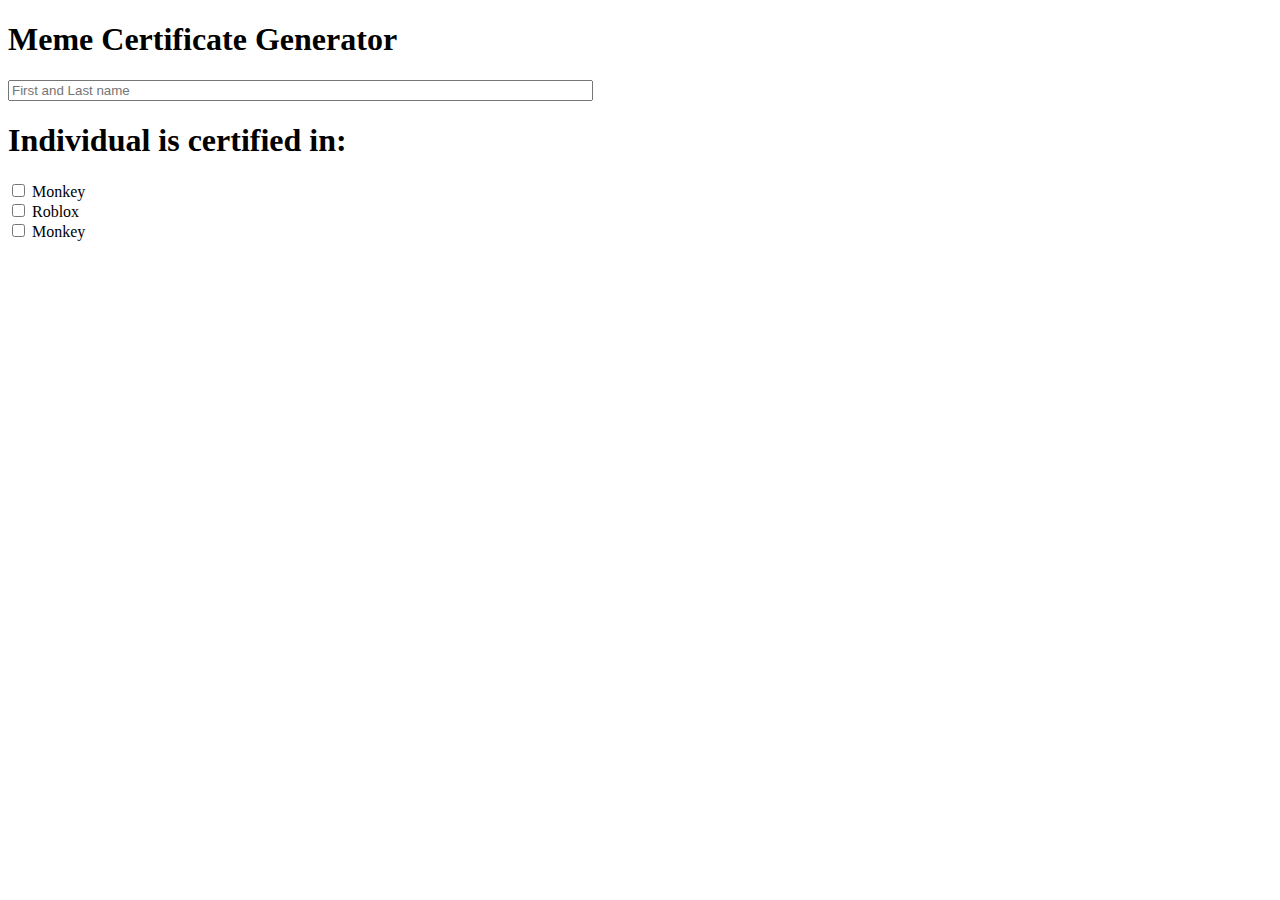
==== idex.html @ b087098f "Started" ====
<!DOCTYPE html>
<html lang="en">
<head>
    <meta charset="UTF-8">
    <meta http-equiv="X-UA-Compatible" content="IE=edge">
    <meta name="viewport" content="width=device-width, initial-scale=1.0">
    <title>Meme Generator</title>
</head>
<body>
    <div id="left"></div>
    <div id="right"></div>
    <h1>Meme Certificate Generator</h1>
    <input type="text" id="individual" name="individual" placeholder="First and Last name" required
    minlength="4" maxlength="50" size="70" />
    <section>
        <h1>Individual is certified in:</h1>
        <input type="checkbox" id="monkey" name="monkey" value="intelligence"/>
        <label for="monkey">Monkey</label>
        <br>
        <input type="checkbox" id="roblox" name="roblox" value="peak_gaming"/>
        <label for="monkey">Roblox</label>
        <br>
        <input type="checkbox" id="monkey" name="monkey" value="vision"/>
        <label for="monkey">Monkey</label>
        <br>
    </section>
</body>
</html>
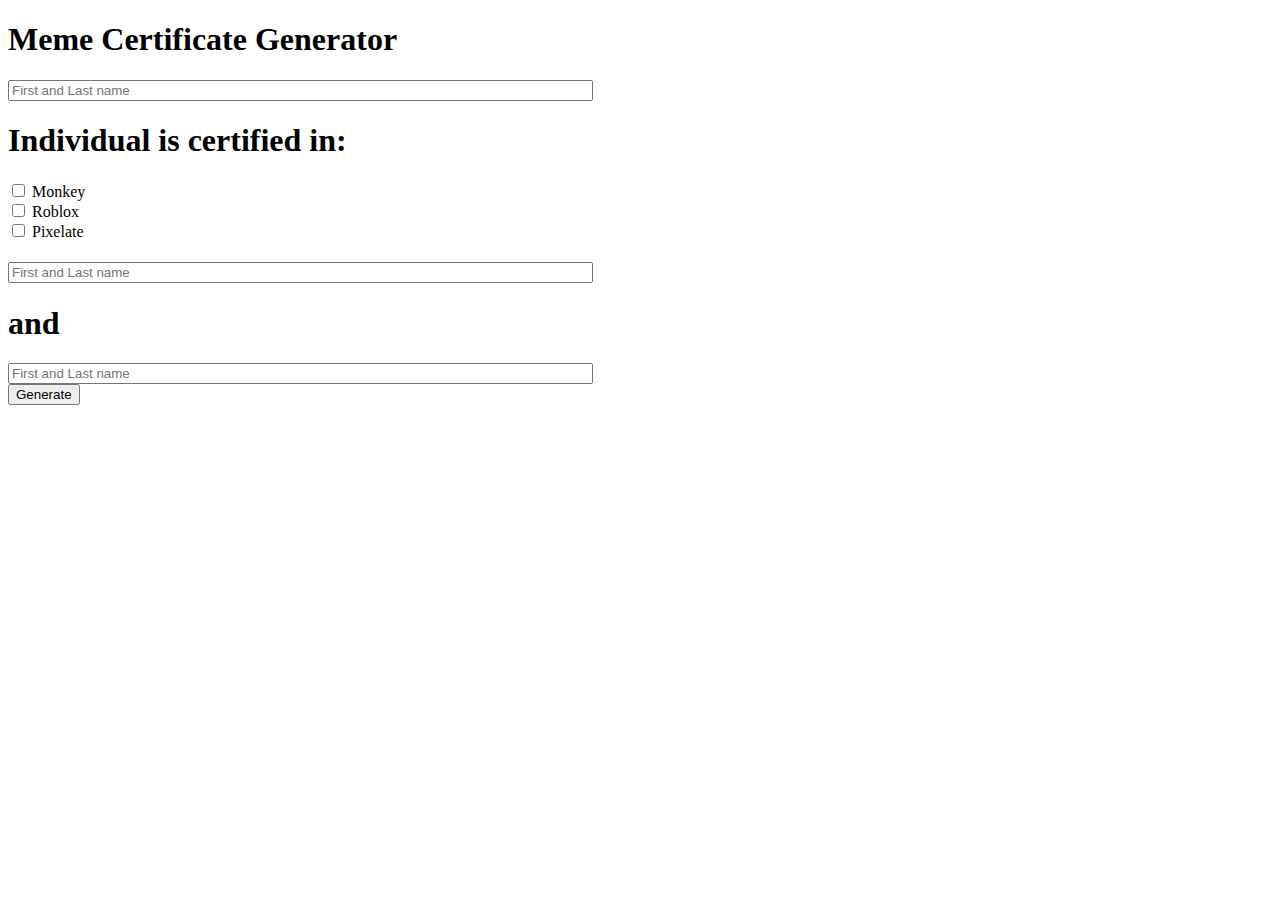
==== commit 32e03dc4: "HTML done?" ====
--- a/idex.html
+++ b/idex.html
@@ -12,17 +12,26 @@
     <h1>Meme Certificate Generator</h1>
     <input type="text" id="individual" name="individual" placeholder="First and Last name" required
     minlength="4" maxlength="50" size="70" />
-    <section>
+    <section class="checks">
         <h1>Individual is certified in:</h1>
         <input type="checkbox" id="monkey" name="monkey" value="intelligence"/>
         <label for="monkey">Monkey</label>
         <br>
         <input type="checkbox" id="roblox" name="roblox" value="peak_gaming"/>
-        <label for="monkey">Roblox</label>
+        <label for="roblox">Roblox</label>
         <br>
-        <input type="checkbox" id="monkey" name="monkey" value="vision"/>
-        <label for="monkey">Monkey</label>
+        <input type="checkbox" id="pixelate" name="pixelate" value="vision"/>
+        <label for="pixelate">Pixelate</label>
         <br>
     </section>
+    <section class="signer">
+        <h1></h1>
+        <input type="text" id="first_signer" name="first_signer" placeholder="First and Last name" required
+        minlength="4" maxlength="50" size="70" />
+        <h1>and</h1>
+        <input type="text" id="second_signer" name="second_signer" placeholder="First and Last name" required
+        minlength="4" maxlength="50" size="70" />
+    </section>
+    <input type="button" id="generate" name="generate" value="Generate" onclick=""/>
 </body>
-</html>+</html>
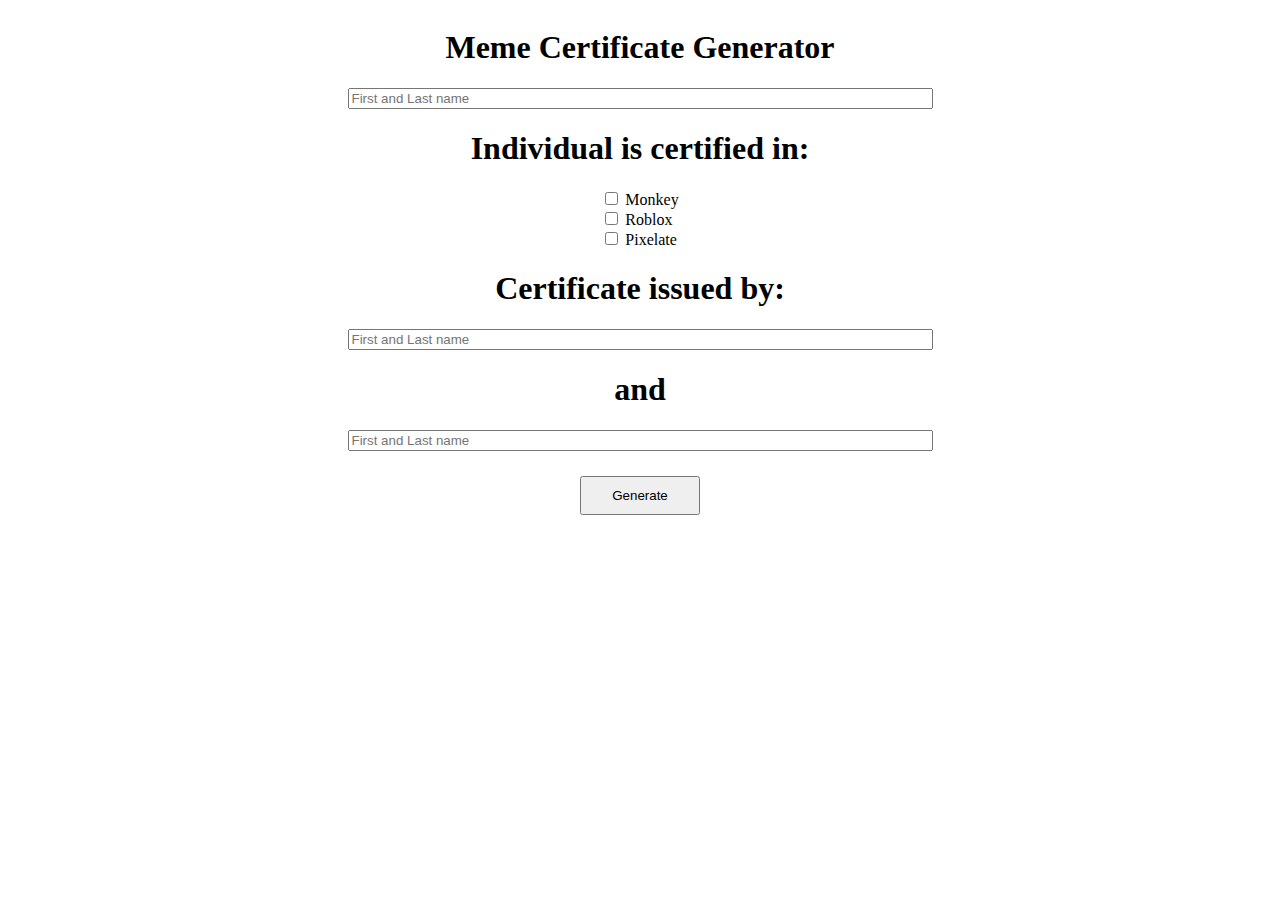
==== commit dcdf93eb: "Set-Up" ====
--- a/idex.html
+++ b/idex.html
@@ -5,6 +5,7 @@
     <meta http-equiv="X-UA-Compatible" content="IE=edge">
     <meta name="viewport" content="width=device-width, initial-scale=1.0">
     <title>Meme Generator</title>
+    <link rel="stylesheet" href="index.css">
 </head>
 <body>
     <div id="left"></div>
@@ -12,8 +13,8 @@
     <h1>Meme Certificate Generator</h1>
     <input type="text" id="individual" name="individual" placeholder="First and Last name" required
     minlength="4" maxlength="50" size="70" />
+    <h1>Individual is certified in:</h1>
     <section class="checks">
-        <h1>Individual is certified in:</h1>
         <input type="checkbox" id="monkey" name="monkey" value="intelligence"/>
         <label for="monkey">Monkey</label>
         <br>
@@ -24,14 +25,14 @@
         <label for="pixelate">Pixelate</label>
         <br>
     </section>
-    <section class="signer">
-        <h1></h1>
+    <!-- <section class="signer"> -->
+        <h1>Certificate issued by:</h1>
         <input type="text" id="first_signer" name="first_signer" placeholder="First and Last name" required
         minlength="4" maxlength="50" size="70" />
         <h1>and</h1>
         <input type="text" id="second_signer" name="second_signer" placeholder="First and Last name" required
         minlength="4" maxlength="50" size="70" />
-    </section>
+    <!-- </section> -->
     <input type="button" id="generate" name="generate" value="Generate" onclick=""/>
 </body>
 </html>
--- a/index.css
+++ b/index.css
@@ -0,0 +1,12 @@
+body{
+    display: flex;
+    justify-content: center;
+    flex-direction: column;
+    align-items: center;
+}
+#generate{
+    padding: 10px;
+    padding-left: 30px;
+    padding-right: 30px;
+    margin-top: 2%;
+}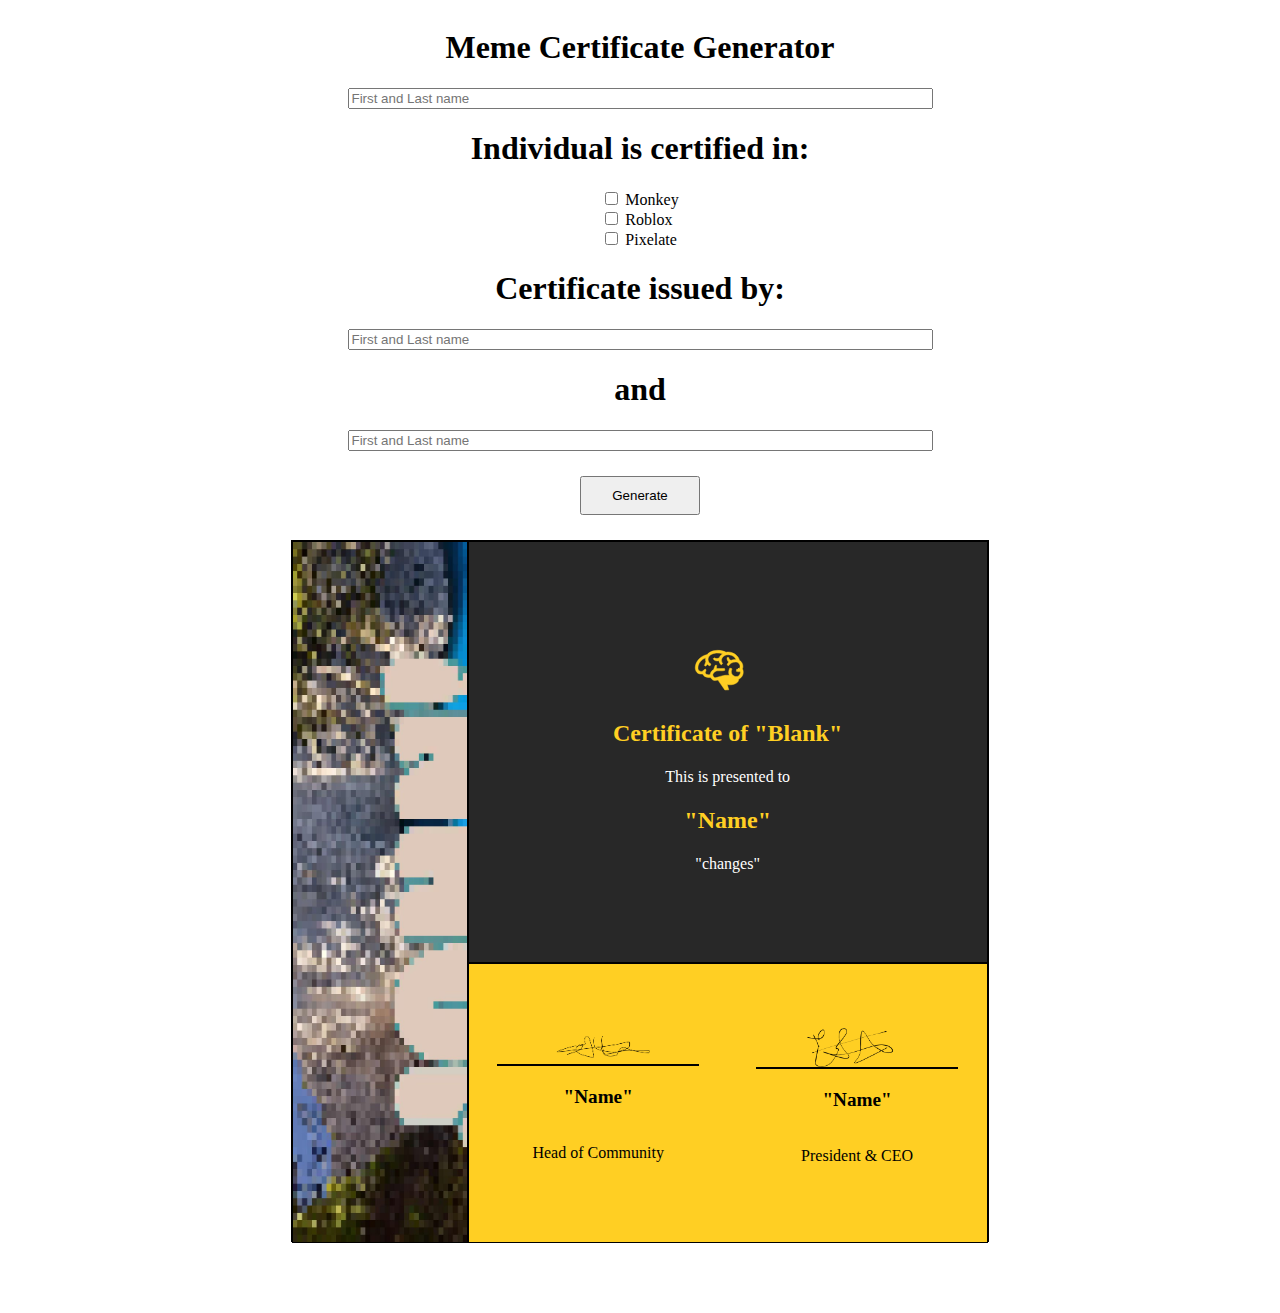
==== commit 0fb7c199: "Need to add classes and JavaScript" ====
--- a/idex.html
+++ b/idex.html
@@ -1,38 +1,70 @@
 <!DOCTYPE html>
 <html lang="en">
+
 <head>
     <meta charset="UTF-8">
     <meta http-equiv="X-UA-Compatible" content="IE=edge">
     <meta name="viewport" content="width=device-width, initial-scale=1.0">
     <title>Meme Generator</title>
     <link rel="stylesheet" href="index.css">
+    <script src="index.js"></script>
 </head>
+
 <body>
-    <div id="left"></div>
-    <div id="right"></div>
-    <h1>Meme Certificate Generator</h1>
-    <input type="text" id="individual" name="individual" placeholder="First and Last name" required
-    minlength="4" maxlength="50" size="70" />
-    <h1>Individual is certified in:</h1>
-    <section class="checks">
-        <input type="checkbox" id="monkey" name="monkey" value="intelligence"/>
-        <label for="monkey">Monkey</label>
-        <br>
-        <input type="checkbox" id="roblox" name="roblox" value="peak_gaming"/>
-        <label for="roblox">Roblox</label>
-        <br>
-        <input type="checkbox" id="pixelate" name="pixelate" value="vision"/>
-        <label for="pixelate">Pixelate</label>
-        <br>
-    </section>
-    <!-- <section class="signer"> -->
+    <section class="top">
+        <h1>Meme Certificate Generator</h1>
+        <input type="text" id="individual" name="individual" placeholder="First and Last name" required minlength="4"
+            maxlength="50" size="70" />
+        <h1>Individual is certified in:</h1>
+        <section class="checks">
+            <input type="checkbox" id="monkey" name="monkey" value="intelligence" />
+            <label for="monkey">Monkey</label>
+            <br>
+            <input type="checkbox" id="roblox" name="roblox" value="peak_gaming" />
+            <label for="roblox">Roblox</label>
+            <br>
+            <input type="checkbox" id="pixelate" name="pixelate" value="vision" />
+            <label for="pixelate">Pixelate</label>
+            <br>
+        </section>
+        <!-- <section class="signer"> -->
         <h1>Certificate issued by:</h1>
         <input type="text" id="first_signer" name="first_signer" placeholder="First and Last name" required
-        minlength="4" maxlength="50" size="70" />
+            minlength="4" maxlength="50" size="70" />
         <h1>and</h1>
         <input type="text" id="second_signer" name="second_signer" placeholder="First and Last name" required
-        minlength="4" maxlength="50" size="70" />
-    <!-- </section> -->
-    <input type="button" id="generate" name="generate" value="Generate" onclick=""/>
+            minlength="4" maxlength="50" size="70" />
+        <!-- </section> -->
+        <input type="submit" id="generate" name="generate" value="Generate" onclick="generate()" />
+        <!-- </section> -->
+        <section class="certificate">
+            <section class="picture">
+            </section>
+            <section class="together">
+                <section class="title">
+                    <img src="brain-svgrepo-com.svg" alt="icon" width="100">
+                    <h1>Certificate of "Blank"</h1>
+                    <p>This is presented to</p>
+                    <h1>"Name"</h1>
+                    <p>"changes"</p>
+                </section>
+                <section class="signers">
+                    <section id="left">
+                        <img src="signature.png" alt="signature" width="150">
+                        <div class="line"></div>
+                        <h1>"Name"</h1>
+                        <p>Head of Community</p>
+                    </section>
+                    <section id="right">
+                        <img src="signature_1.png" alt="signature" width="100">
+                        <div class="line"></div>
+                        <h1>"Name"</h1>
+                        <p>President & CEO</p>
+                    </section>
+                </section>
+            </section>
+        </section>
+    </section>
 </body>
-</html>
+
+</html>--- a/index.css
+++ b/index.css
@@ -1,4 +1,4 @@
-body{
+.top{
     display: flex;
     justify-content: center;
     flex-direction: column;
@@ -9,4 +9,93 @@
     padding-left: 30px;
     padding-right: 30px;
     margin-top: 2%;
+    margin-bottom: 2%;
+}
+.certificate{
+    width: 55%;
+    height: 700px;
+    border: 1px black solid;
+    display: flex;
+    justify-content: center;
+    margin-bottom: 5%;
+    flex-wrap: nowrap;
+}
+.picture{
+    display: flex;
+    flex-direction: column-reverse;
+    width: 25%;
+    height: 100%;
+    border: 1px black solid;
+    justify-content: flex-start;
+    background: url(Pixels-Beach.jpeg);
+    -webkit-background-size: cover;
+    -moz-background-size: cover;
+    -o-background-size: cover;
+    background-size: cover;
+    background-position: center bottom;
+}
+.title{
+    display: flex;
+    flex-direction: column;
+    width: 100%;
+    height: 60%;
+    border: 1px black solid;
+    align-items: center; 
+    /* was align-item:flex-start; */
+    justify-content: center;
+    background-color: #282828;
+    margin: 0%;
+}
+.title>h1{
+    color: #FFCF23;
+    font-size:x-large;
+    margin: 1%;
+}
+.title>p{
+    color: #ffffff;
+}
+.signers{
+    display: flex;
+    flex-direction: row;
+    width: 100%;
+    height: 39.75%;
+    border: 1px black solid;
+    align-items: flex-end;
+    background-color: #FFCF23;
+}
+#left{
+    display: flex;
+    width: 50%;
+    flex-direction: column;
+    align-items: center;
+    justify-content: center;
+    height: 100%;
+    margin: 0%;
+}
+#left>h1{
+    font-size:larger;
+    margin: 20px;
+}
+#right{
+    display: flex;
+    width: 50%;
+    flex-direction: column;
+    align-items: center;
+    justify-content: center;
+    height: 100%;
+    margin: 0%;
+}
+#right>h1{
+    font-size:larger;
+    margin: 20px;
+}
+.line{
+    width: 200px;
+    border: 1px black solid;
+    height: 0px;
+}
+.together{
+    display: flex;
+    width: 75%;
+    flex-wrap: wrap;
 }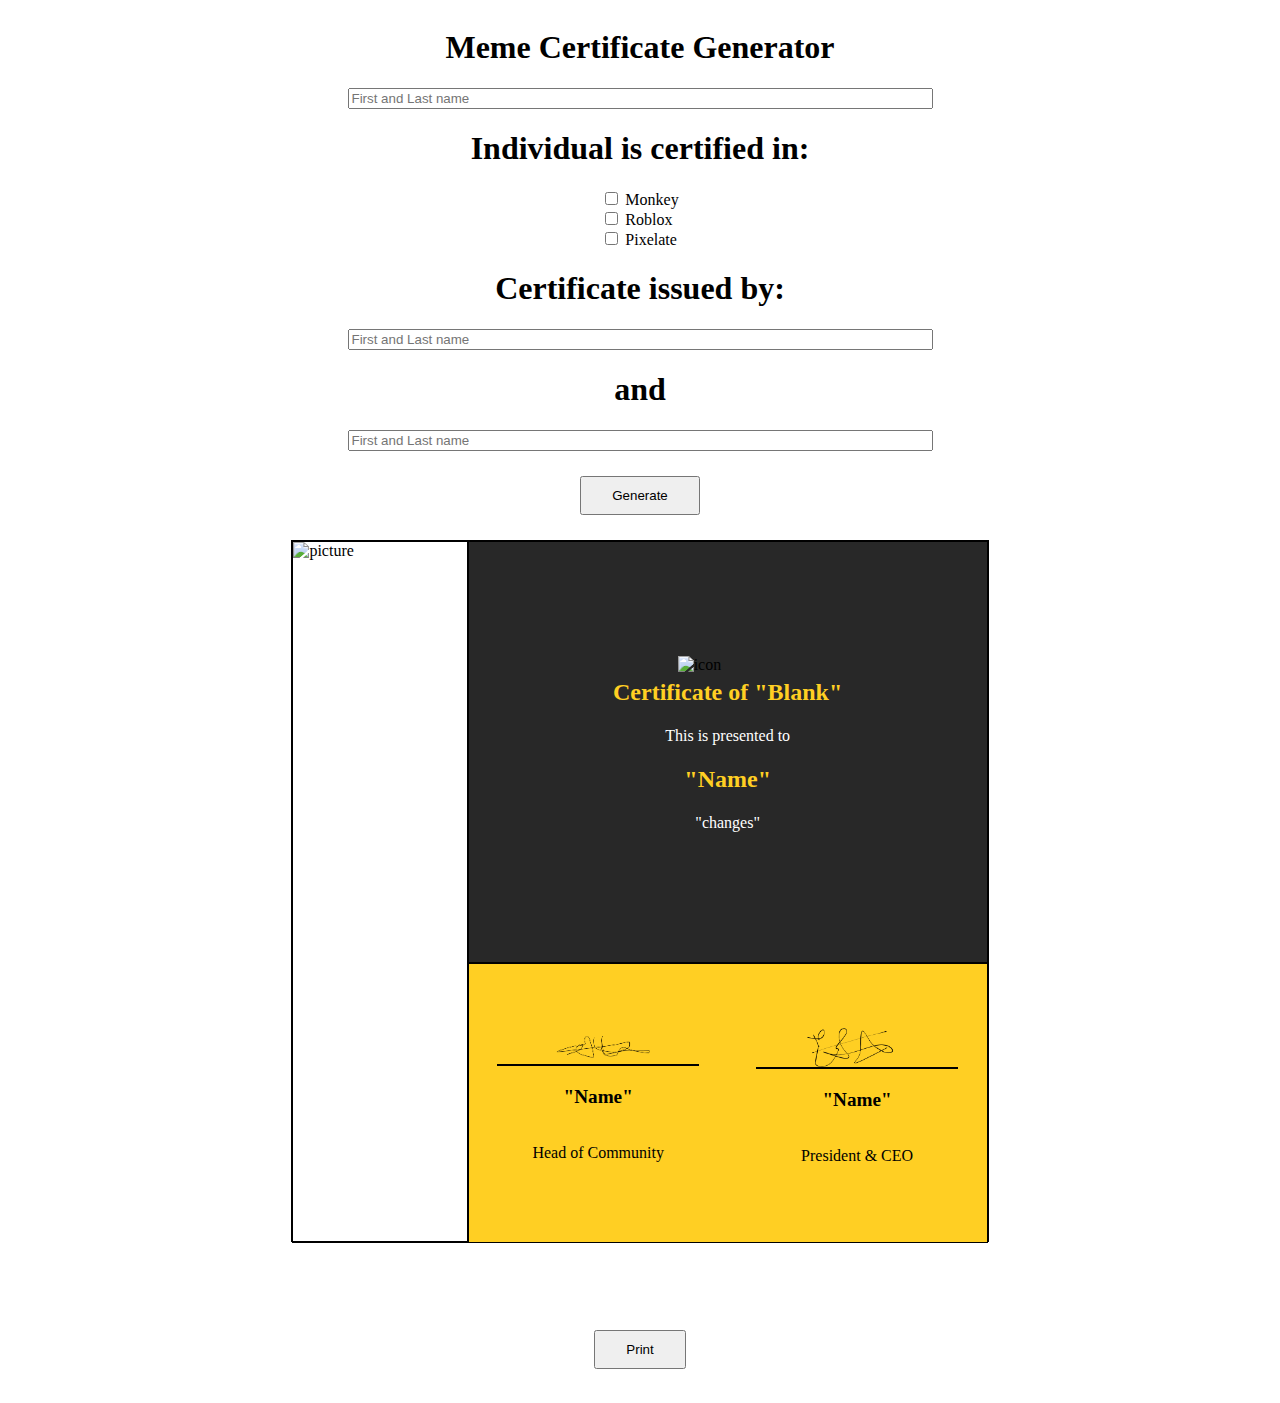
==== commit 27ed8b67: "Finished" ====
--- a/idex.html
+++ b/idex.html
@@ -17,13 +17,13 @@
             maxlength="50" size="70" />
         <h1>Individual is certified in:</h1>
         <section class="checks">
-            <input type="checkbox" id="monkey" name="monkey" value="intelligence" />
+            <input type="checkbox" id="monkey" name="monkey" value="intelligence" onclick="changer_1()"/>
             <label for="monkey">Monkey</label>
             <br>
-            <input type="checkbox" id="roblox" name="roblox" value="peak_gaming" />
+            <input type="checkbox" id="roblox" name="roblox" value="peak_gaming" onclick="changer_2()"/>
             <label for="roblox">Roblox</label>
             <br>
-            <input type="checkbox" id="pixelate" name="pixelate" value="vision" />
+            <input type="checkbox" id="pixelate" name="pixelate" value="vision" onclick="changer_3()"/>
             <label for="pixelate">Pixelate</label>
             <br>
         </section>
@@ -36,34 +36,39 @@
             minlength="4" maxlength="50" size="70" />
         <!-- </section> -->
         <input type="submit" id="generate" name="generate" value="Generate" onclick="generate()" />
-        <!-- </section> -->
+        </section>
+        <section class="wraper">
         <section class="certificate">
             <section class="picture">
+                <img id="nothing" src="" alt="picture">
             </section>
             <section class="together">
                 <section class="title">
-                    <img src="brain-svgrepo-com.svg" alt="icon" width="100">
-                    <h1>Certificate of "Blank"</h1>
+                    <img id="nothing_icon" src="" alt="icon" width="100">
+                    <h1 id="certificate_name">Certificate of "Blank"</h1>
                     <p>This is presented to</p>
-                    <h1>"Name"</h1>
+                    <h1 id="individual_1">"Name"</h1>
                     <p>"changes"</p>
                 </section>
                 <section class="signers">
                     <section id="left">
                         <img src="signature.png" alt="signature" width="150">
                         <div class="line"></div>
-                        <h1>"Name"</h1>
+                        <h1 id="signer_1">"Name"</h1>
                         <p>Head of Community</p>
                     </section>
                     <section id="right">
                         <img src="signature_1.png" alt="signature" width="100">
                         <div class="line"></div>
-                        <h1>"Name"</h1>
+                        <h1 id="signer_2">"Name"</h1>
                         <p>President & CEO</p>
                     </section>
                 </section>
             </section>
         </section>
+        </section>
+    <section class="top">
+        <input type="button" class="buttons_2" id="print" name="print" value="Print" onclick="window.print()">
     </section>
 </body>
 
--- a/index.css
+++ b/index.css
@@ -4,12 +4,19 @@
     flex-direction: column;
     align-items: center;
 }
-#generate{
+#generate, 
+#print{
     padding: 10px;
     padding-left: 30px;
     padding-right: 30px;
     margin-top: 2%;
     margin-bottom: 2%;
+}
+.wraper{
+    display: flex;
+    justify-content: center;
+    flex-direction: column;
+    align-items: center;
 }
 .certificate{
     width: 55%;
@@ -27,12 +34,16 @@
     height: 100%;
     border: 1px black solid;
     justify-content: flex-start;
-    background: url(Pixels-Beach.jpeg);
+    /* background: url(Pixels-Beach.jpeg);
     -webkit-background-size: cover;
     -moz-background-size: cover;
     -o-background-size: cover;
     background-size: cover;
-    background-position: center bottom;
+    background-position: center bottom; */
+}
+#nothing{
+    width: 100%;
+    height: 100%;
 }
 .title{
     display: flex;
@@ -98,4 +109,10 @@
     display: flex;
     width: 75%;
     flex-wrap: wrap;
+}
+
+@media print {
+    .top{
+        display: none;
+    }
 }